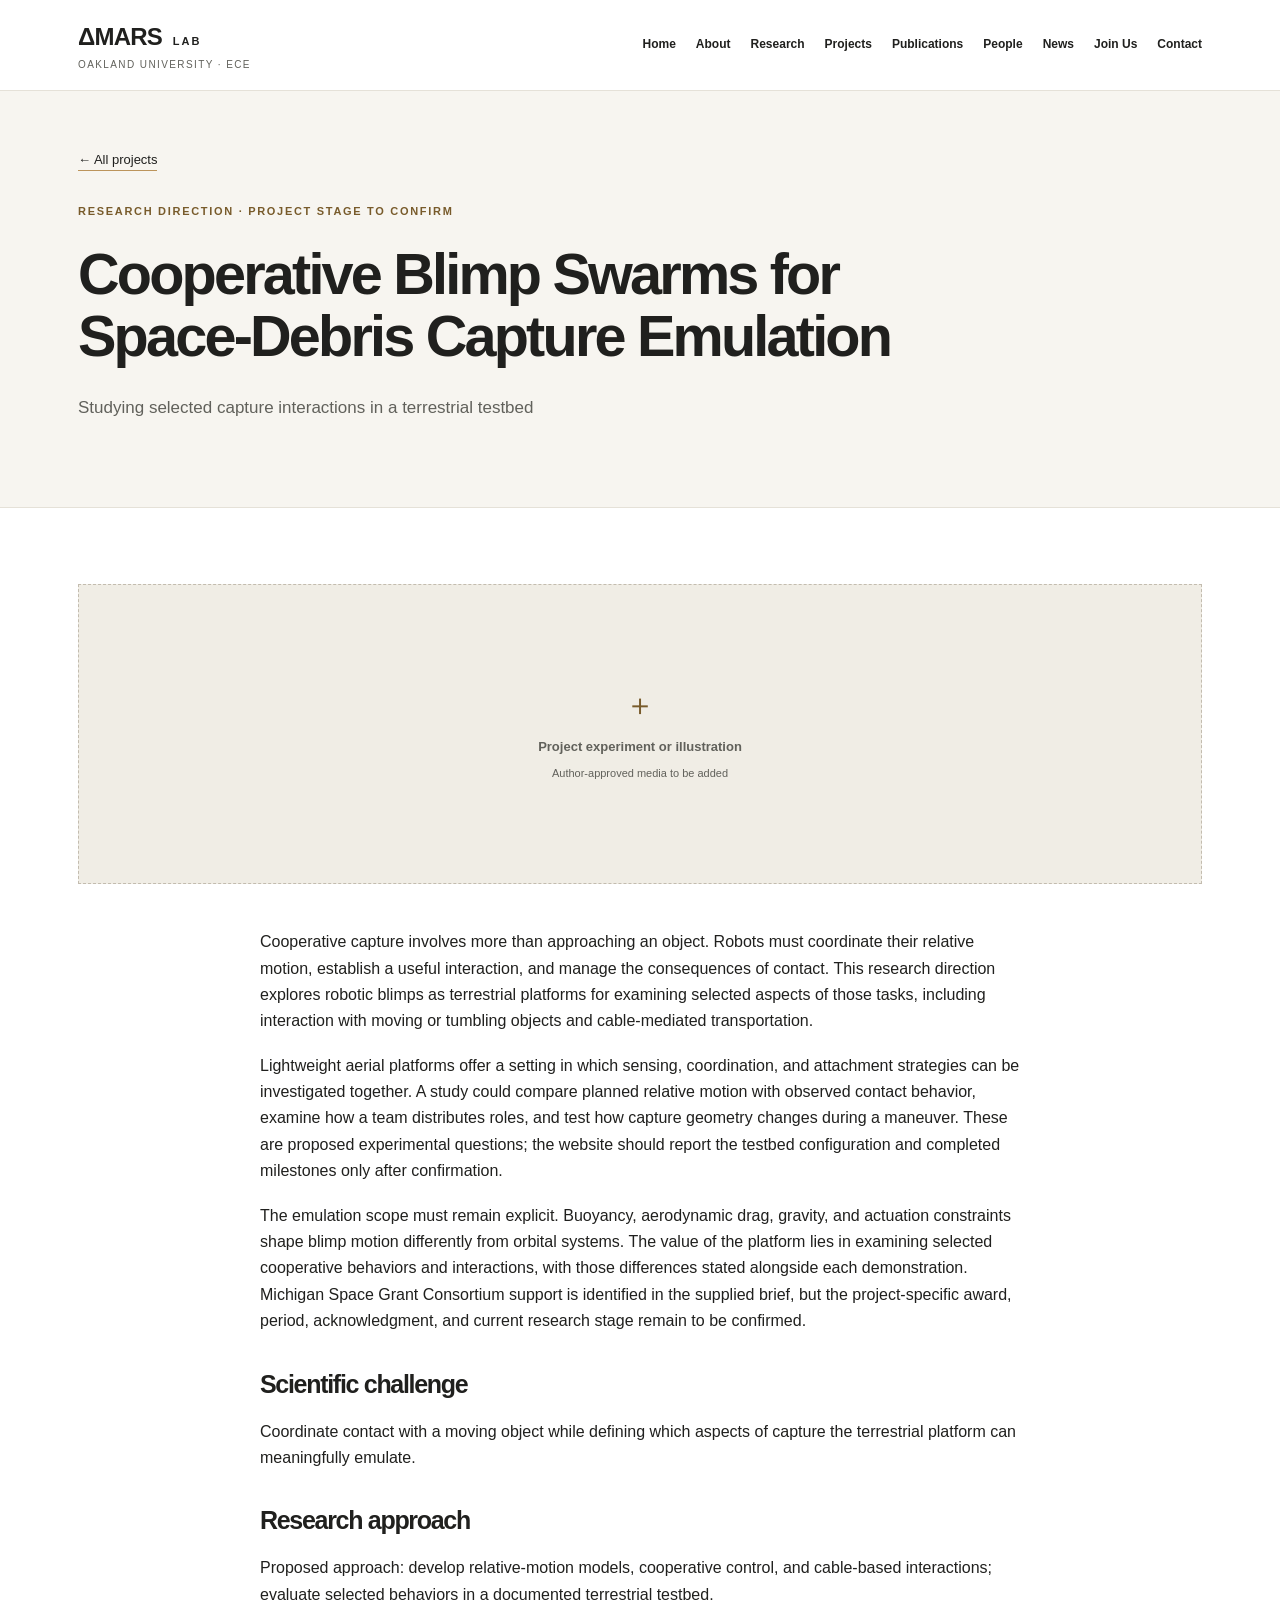
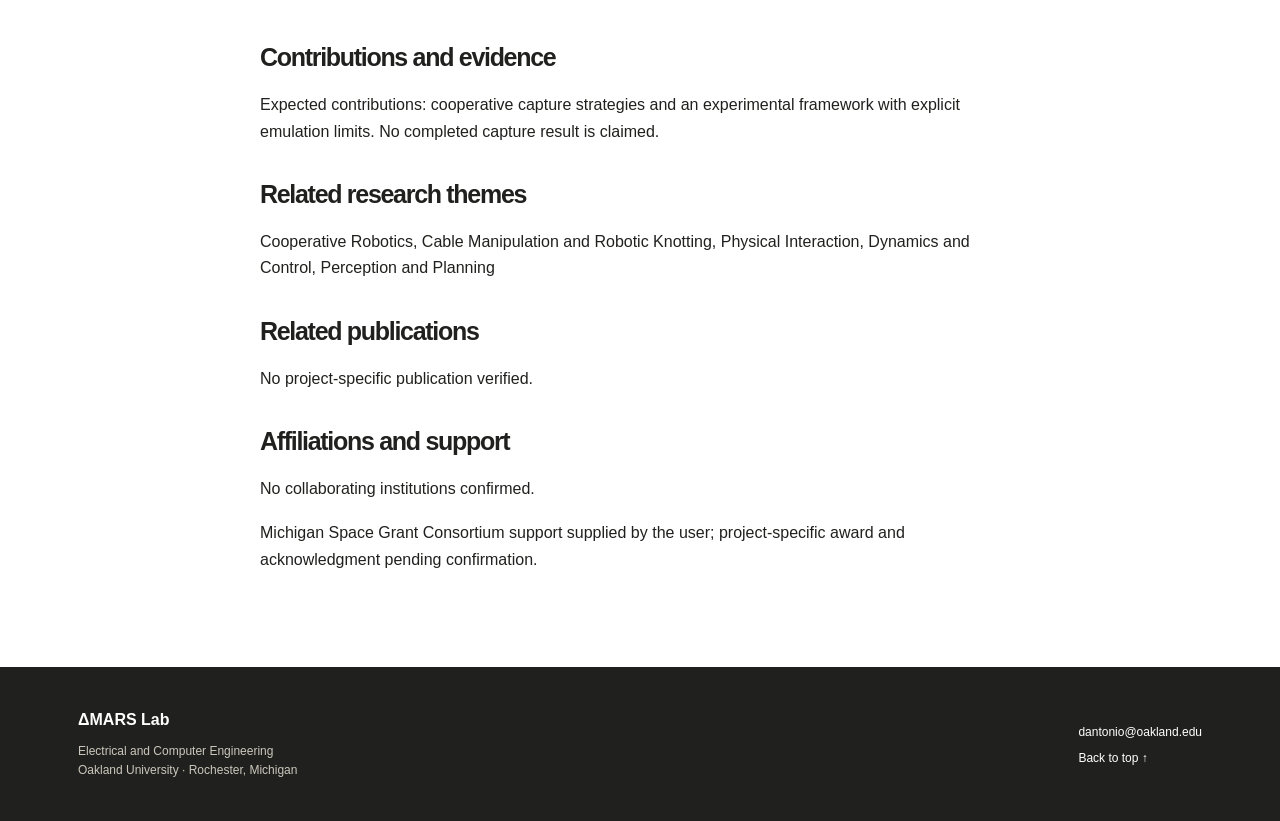
==== project-blimp-capture.html @ a8bf854a "Publish Delta MARS Lab website" ====
<!DOCTYPE html>
<html lang="en"><head><meta charset="utf-8"><meta name="viewport" content="width=device-width, initial-scale=1">
<title>Cooperative Blimp Swarms for Space-Debris Capture Emulation | ΔMARS Lab · Oakland University</title><meta name="description" content="ΔMARS Lab at Oakland University studies cooperative robotics, physical interaction, and autonomous manipulation, with a distinctive focus on cables and robotic knotting.">
<meta property="og:title" content="Cooperative Blimp Swarms for Space-Debris Capture Emulation | ΔMARS Lab"><meta property="og:description" content="Advancing autonomous robotics through cooperative coordination, physical interaction, and intelligent manipulation."><meta property="og:type" content="website">
<link rel="icon" href="assets/img/lab-mark.svg" type="image/svg+xml"><link rel="stylesheet" href="assets/vendor/bootstrap/css/bootstrap.min.css"><link rel="stylesheet" href="assets/css/lab.css"><link rel="stylesheet" href="assets/vendor/bootstrap-icons/bootstrap-icons.css"></head>
<body><a class="skip-link" href="#main">Skip to content</a><header class="lab-header"><div class="container header-inner"><a class="brand" href="index.html"><span class="brand-name">ΔMARS <span>LAB</span></span><span class="brand-affiliation">Oakland University · ECE</span></a><button class="menu-toggle" type="button" aria-controls="navigation" aria-expanded="false">Menu</button><nav id="navigation" aria-label="Main navigation"><a href="index.html#hero">Home</a><a href="index.html#about">About</a><a href="index.html#research">Research</a><a href="index.html#projects">Projects</a><a href="index.html#publications">Publications</a><a href="index.html#people">People</a><a href="index.html#news">News</a><a href="index.html#join">Join Us</a><a href="index.html#contact">Contact</a></nav></div></header>
<main id="main"><section id="hero" class="project-hero"><div class="container"><a class="text-link" href="index.html#projects">← All projects</a><p class="eyebrow">Research direction · project stage to confirm</p><h1>Cooperative Blimp Swarms for Space-Debris Capture Emulation</h1><p class="hero-description">Studying selected capture interactions in a terrestrial testbed</p></div></section><section class="content-section"><div class="container project-content"><div class="media-slot"><span class="media-cross" aria-hidden="true">＋</span><span>Project experiment or illustration</span><small>Author-approved media to be added</small></div><div class="project-prose"><p>Cooperative capture involves more than approaching an object. Robots must coordinate their relative motion, establish a useful interaction, and manage the consequences of contact. This research direction explores robotic blimps as terrestrial platforms for examining selected aspects of those tasks, including interaction with moving or tumbling objects and cable-mediated transportation.</p><p>Lightweight aerial platforms offer a setting in which sensing, coordination, and attachment strategies can be investigated together. A study could compare planned relative motion with observed contact behavior, examine how a team distributes roles, and test how capture geometry changes during a maneuver. These are proposed experimental questions; the website should report the testbed configuration and completed milestones only after confirmation.</p><p>The emulation scope must remain explicit. Buoyancy, aerodynamic drag, gravity, and actuation constraints shape blimp motion differently from orbital systems. The value of the platform lies in examining selected cooperative behaviors and interactions, with those differences stated alongside each demonstration. Michigan Space Grant Consortium support is identified in the supplied brief, but the project-specific award, period, acknowledgment, and current research stage remain to be confirmed.</p><h2>Scientific challenge</h2><p>Coordinate contact with a moving object while defining which aspects of capture the terrestrial platform can meaningfully emulate.</p><h2>Research approach</h2><p>Proposed approach: develop relative-motion models, cooperative control, and cable-based interactions; evaluate selected behaviors in a documented terrestrial testbed.</p><h2>Contributions and evidence</h2><p>Expected contributions: cooperative capture strategies and an experimental framework with explicit emulation limits. No completed capture result is claimed.</p><h2>Related research themes</h2><p>Cooperative Robotics, Cable Manipulation and Robotic Knotting, Physical Interaction, Dynamics and Control, Perception and Planning</p><h2>Related publications</h2><p>No project-specific publication verified.</p><h2>Affiliations and support</h2><p>No collaborating institutions confirmed.</p><p>Michigan Space Grant Consortium support supplied by the user; project-specific award and acknowledgment pending confirmation.</p></div></div></section></main><footer><div class="container footer-inner"><div><strong>ΔMARS Lab</strong><p>Electrical and Computer Engineering<br>Oakland University · Rochester, Michigan</p></div><div><a href="mailto:dantonio@oakland.edu">dantonio@oakland.edu</a><br><a href="index.html#hero">Back to top ↑</a></div></div></footer><script src="assets/js/lab.js"></script></body></html>
---- assets/css/lab.css ----
:root{--ink:#20201e;--muted:#61615b;--gold:#bc945b;--gold-text:#785b2b;--line:#e5e1d8;--paper:#fff;--wash:#f7f5f0}
*{box-sizing:border-box}html{scroll-behavior:smooth;scroll-padding-top:110px}body{margin:0;color:var(--ink);background:var(--paper);font-family:Helvetica,Arial,sans-serif;line-height:1.65;font-size:16px}a{color:inherit;text-decoration:none}a:hover{color:var(--gold-text)}a:focus-visible,button:focus-visible,summary:focus-visible,select:focus-visible{outline:3px solid var(--gold);outline-offset:5px}.container{max-width:1180px;padding-left:28px;padding-right:28px}h1,h2,h3,h4{text-wrap:balance}p{margin:0 0 18px}h1{font-size:clamp(42px,4.9vw,67px);line-height:1.09;letter-spacing:-2.8px;margin:22px 0 26px;font-weight:600}h2{font-size:clamp(30px,3.2vw,42px);letter-spacing:-1.3px;line-height:1.16;margin:15px 0 20px;font-weight:600}h3{font-size:22px;line-height:1.3;letter-spacing:-.5px;margin:0 0 15px}h4{font-size:16px;line-height:1.4;margin:24px 0 12px}button,select{font:inherit}button{cursor:pointer}[hidden]{display:none!important}.skip-link{position:fixed;top:-100px;left:20px;padding:12px;background:white;z-index:100}.skip-link:focus{top:12px}.lab-header{position:sticky;top:0;z-index:20;background:rgba(255,255,255,.98);border-bottom:1px solid var(--line)}.header-inner{display:flex;justify-content:space-between;align-items:center;gap:24px;min-height:90px}.brand{display:flex;flex-direction:column;flex-shrink:0}.brand-name{font-size:24px;font-weight:700;letter-spacing:-.8px}.brand-name span{font-size:11px;letter-spacing:2px;margin-left:5px}.brand-affiliation{font-size:10px;text-transform:uppercase;letter-spacing:1.4px;color:var(--muted)}nav{display:flex;gap:20px;font-size:12px;font-weight:600}.menu-toggle{display:none}.lab-hero{padding:82px 0 0;background:var(--wash)}.hero-grid{display:grid;grid-template-columns:1.2fr 1fr;gap:55px;align-items:center}.eyebrow{font-size:11px;text-transform:uppercase;letter-spacing:1.7px;font-weight:700;color:var(--gold-text)}.hero-lab{font-size:13px;letter-spacing:3px;font-weight:700;margin:24px 0 -5px}h1 span{color:var(--gold-text)}.hero-description{font-size:17px;color:var(--muted);margin-bottom:30px;max-width:590px}.hero-links{display:flex;align-items:center;gap:25px;flex-wrap:wrap}.lab-button{display:inline-block;background:var(--ink);color:white;padding:14px 19px;font-size:13px;font-weight:600}.lab-button:hover{background:#38352d;color:white}.text-link{font-size:13px;border-bottom:1px solid var(--gold);padding-bottom:3px}.media-slot{min-height:160px;border:1px dashed #c3bcaf;background:#f0ede5;display:flex;align-items:center;justify-content:center;flex-direction:column;text-align:center;padding:24px;color:var(--muted);gap:8px}.media-slot>span:not(.media-cross){font-size:13px;font-weight:600}.media-slot small{font-size:11px;max-width:260px;line-height:1.5}.media-cross{font-size:30px;font-weight:300;color:var(--gold-text);line-height:1.2;margin-bottom:5px}.hero-media .media-slot{min-height:350px}.media-caption{font-size:11px;color:var(--muted);margin:12px 0}.research-path{display:flex;gap:22px;align-items:center;flex-wrap:wrap;padding-top:28px;padding-bottom:28px;margin-top:64px;border-top:1px solid var(--line);font-size:11px;letter-spacing:1.4px;text-transform:uppercase;font-weight:600}.research-path span[aria-hidden]{color:var(--gold-text)}.content-section{padding:76px 0;border-top:1px solid var(--line)}.wash{background:var(--wash)}.section-intro{margin-bottom:34px;max-width:750px}.section-description{color:var(--muted);max-width:650px}.about-grid{display:grid;grid-template-columns:1.25fr 1fr;gap:55px}.about-grid p{font-size:15px}.name-note{color:var(--gold-text);border-top:1px solid var(--line);padding-top:18px}.statement-panel{background:var(--wash);padding:28px 30px;border-top:3px solid var(--gold)}.statement-panel h3{font-size:18px}.statement-panel h3:not(:first-child){margin-top:32px}.principle-grid{display:grid;grid-template-columns:repeat(3,1fr);gap:35px;margin-top:40px;border-top:1px solid var(--line);padding-top:35px}.principle-grid h3{font-size:19px;margin-top:14px}.principle-grid p{font-size:14px;color:var(--muted)}.research-grid{display:grid;grid-template-columns:repeat(2,1fr);gap:24px}.research-card{border:1px solid var(--line);background:white}.research-card .media-slot{border:0;border-bottom:1px dashed #c3bcaf}.card-body{padding:26px}.card-body h3{margin-top:14px}.card-body p{font-size:15px;color:var(--muted)}details{margin-top:20px;font-size:14px;border-top:1px solid var(--line);padding-top:15px}summary{font-weight:600;cursor:pointer;color:var(--gold-text)}details[open] summary{margin-bottom:20px}details p,details li{font-size:14px}details li{margin-bottom:10px}.projects-grid{display:grid;grid-template-columns:repeat(3,minmax(0,1fr));gap:28px}.project-card{border:1px solid var(--line)}.project-card .card-body{padding:23px}.project-card h3{font-size:20px}.project-card p{font-size:14px}.project-card .media-slot{border:0;border-bottom:1px dashed #c3bcaf}.status{font-size:10px;line-height:1.5;color:var(--gold-text);font-weight:600;display:block}.selected-publications{display:grid;grid-template-columns:repeat(3,minmax(0,1fr));gap:25px;margin:40px 0}.featured-publication h3{font-size:19px;margin-top:20px}.featured-publication p{font-size:14px;color:var(--muted)}.reserved-publication .media-slot{min-height:230px}.filters{display:flex;align-items:end;gap:20px;flex-wrap:wrap;padding:22px 0;border-top:1px solid var(--line)}.filters label{font-size:12px;font-weight:600;display:flex;flex-direction:column;gap:7px}.filters select{font-size:13px;background:white;border:1px solid #b8b1a3;padding:9px 34px 9px 12px;min-width:150px}.filters button{border:1px solid #b8b1a3;background:white;font-size:13px;padding:9px 12px}.publication{padding:30px;border:1px solid var(--line);background:white;max-width:950px}.publication h3{margin-top:14px}.publication p{font-size:14px}.publication-venue{color:var(--gold-text)}.publication-links{display:flex;gap:22px;flex-wrap:wrap}.small-note{font-size:12px!important;color:var(--muted);margin-top:18px}pre{padding:20px;background:var(--wash);white-space:pre-wrap;overflow-wrap:anywhere;font-size:12px;margin:0}.empty-state{border:1px dashed #c3bcaf;padding:30px;color:var(--muted);max-width:850px}.empty-state h3{color:var(--ink)}.empty-state p{margin:0;font-size:15px}.pi-grid{display:grid;grid-template-columns:.7fr 1.6fr;gap:45px}.pi-grid .media-slot{min-height:300px}.portrait-caption{margin-top:18px}.pi-name{font-size:28px}.pi-role{font-size:14px;color:var(--gold-text)}.pi-grid p:not(.pi-role):not(.portrait-caption){font-size:15px}.member-groups{display:grid;grid-template-columns:repeat(3,1fr);gap:24px;margin:45px 0}.member-groups>div{border-top:1px solid var(--line);padding-top:18px}.member-groups h4{margin:0 0 8px}.member-groups p{font-size:13px;color:var(--muted)}.culture{max-width:800px;border-left:3px solid var(--gold);padding-left:25px}.culture p{font-size:15px;color:var(--muted)}.join-section{background:#f0ede5}.join-grid{display:grid;grid-template-columns:1.2fr 1fr;gap:55px}.join-grid p,.join-grid li{font-size:15px}.inquiry-panel{padding:28px;background:white}.inquiry-panel ol{padding-left:20px;margin-bottom:25px}.inquiry-panel li{margin-bottom:10px}.contact-grid{display:grid;grid-template-columns:repeat(3,minmax(0,1fr));gap:40px}.contact-grid p{font-size:14px}.contact-grid h3{font-size:18px}.contact-email{color:var(--gold-text);font-size:17px;overflow-wrap:anywhere}footer{padding:40px 0;background:var(--ink);color:#fff}.footer-inner{display:flex;justify-content:space-between;align-items:center;gap:25px}.footer-inner p{font-size:12px;color:#cbc7bc;margin:8px 0 0}.footer-inner a{font-size:12px}footer a:hover{color:var(--gold)}.project-hero{background:var(--wash);padding:55px 0}.project-hero .eyebrow{margin-top:30px}.project-hero h1{max-width:900px;font-size:clamp(36px,4.5vw,58px)}.project-content>.media-slot{min-height:300px}.project-prose{max-width:760px;margin:45px auto 0}.project-prose h2{font-size:25px;margin-top:35px}.project-prose p{font-size:16px}.project-prose p{overflow-wrap:anywhere}
@media(prefers-reduced-motion:reduce){html{scroll-behavior:auto}}
@media(max-width:1100px){nav{gap:13px;font-size:11px}.hero-grid{gap:35px}.projects-grid{grid-template-columns:repeat(2,minmax(0,1fr))}}
@media(max-width:950px){.header-inner{min-height:80px;flex-wrap:wrap;gap:0}.menu-toggle{display:block;background:none;border:1px solid var(--line);padding:7px 12px;font-size:13px}nav{display:none;width:100%;padding:20px 0;flex-wrap:wrap;gap:20px;font-size:13px}nav.is-open{display:flex}.hero-grid{grid-template-columns:1fr;gap:40px}.lab-hero{padding:48px 0 0}h1{max-width:650px}.hero-media .media-slot{min-height:260px}.hero-description{max-width:650px}.research-path{margin-top:35px}.about-grid,.join-grid{grid-template-columns:1fr;gap:25px}.contact-grid{grid-template-columns:1fr 1fr}.selected-publications{gap:18px}.pi-grid{grid-template-columns:.8fr 1.3fr;gap:25px}}
@media(max-width:640px){.container{padding-left:22px;padding-right:22px}h1{letter-spacing:-1.5px;font-size:41px}.hero-grid .eyebrow{font-size:10px;letter-spacing:1.3px}.hero-description{font-size:16px}.hero-links{gap:20px}.research-path{gap:12px;font-size:9px;letter-spacing:1px}.content-section{padding:45px 0}.research-grid,.projects-grid,.principle-grid,.selected-publications,.pi-grid,.contact-grid{grid-template-columns:1fr}.member-groups{grid-template-columns:1fr 1fr;gap:18px}.section-intro{margin-bottom:25px}.card-body,.publication{padding:22px}.principle-grid{gap:15px}.statement-panel{padding:24px}.selected-publications{gap:20px}.reserved-publication .media-slot{min-height:120px}.filters{gap:14px}.filters label{width:calc(50% - 7px)}.filters select{min-width:0;width:100%}.pi-grid .media-slot{min-height:240px}.join-grid{gap:20px}.inquiry-panel{padding:23px}.footer-inner{align-items:flex-start;flex-direction:column}.project-hero{padding:35px 0}.project-content>.media-slot{min-height:220px}}
.hero-support{font-size:18px;font-weight:500;color:var(--ink);line-height:1.5;margin-bottom:18px;max-width:590px}.featured-focus{border-top:3px solid var(--gold);background:#faf8f3}.focus-subtitle{font-size:20px;color:var(--gold-text);max-width:750px;margin-bottom:30px}.focus-grid{display:grid;grid-template-columns:1.2fr 1fr;gap:50px}.focus-grid p{font-size:15px}.scientific-question{border-left:3px solid var(--gold);padding:25px 28px;background:white;align-self:start}.scientific-question h3{font-size:17px}.scientific-question>p:not(.small-note){font-size:21px;line-height:1.5;text-wrap:balance}
@media(max-width:950px){.focus-grid{grid-template-columns:1fr;gap:28px}}
@media(max-width:640px){.hero-support{font-size:17px}.focus-subtitle{font-size:18px}.scientific-question{padding:23px}.scientific-question>p:not(.small-note){font-size:19px}}

.hero-media{margin:0;min-width:0}.hero-experiment{display:block;width:100%;height:auto;border:1px solid var(--line)}
/* Academic bibliography rows, following the supplied publication reference. */
.publication-row{display:grid;grid-template-columns:220px minmax(0,1fr);gap:24px;max-width:none;padding:26px 0;border:0;border-bottom:1px solid var(--line);background:transparent}.publication-thumbnail{align-self:start}.publication-thumbnail img{width:100%;height:auto;aspect-ratio:4/3;object-fit:contain;background:var(--wash);display:block}.publication-image-placeholder{aspect-ratio:4/3;display:flex;flex-direction:column;align-items:center;justify-content:center;background:#eeece7;border:1px dashed #c3bcaf;gap:12px;color:var(--muted)}.publication-image-placeholder>span{font-size:28px}.publication-image-placeholder small{font-size:11px}.publication-content{min-width:0}.publication-row .publication-authors{font-size:17px;line-height:1.5;margin:3px 0 14px;color:var(--ink)}.publication-row .publication-title{font-size:21px;line-height:1.45;letter-spacing:-.3px;font-weight:700;margin:0 0 13px;text-wrap:initial}.publication-badge{display:inline-block;vertical-align:middle;white-space:nowrap;border-radius:3px;background:#007fba;color:#fff;font-size:12px;line-height:1.4;padding:5px 9px;font-weight:700;margin-left:8px;letter-spacing:0}.publication-row .publication-venue{font-size:17px;color:var(--ink);line-height:1.5;margin:0 0 17px}.publication-meta{display:flex;align-items:baseline;flex-wrap:wrap;column-gap:8px;row-gap:7px;font-size:14px;line-height:1.6;color:#686868}.publication-disclosure,.publication-tag{border:0;background:transparent;padding:0;color:inherit;text-decoration:underline;text-underline-offset:3px;font-size:inherit;line-height:inherit;text-align:left}.publication-disclosure:hover,.publication-tag:hover,.publication-resource:hover{color:var(--gold-text)}.publication-disclosure[aria-expanded=true]{color:var(--ink)}.publication-tags{display:inline}.publication-tag:not(:last-child)::after{content:",";display:inline-block;margin-right:4px;text-decoration:none}.publication-resources{display:inline-flex;gap:9px;align-items:baseline;flex-wrap:wrap}.publication-resource{color:inherit;display:inline-flex;align-items:center;gap:4px;font-size:12px}.publication-resource .bi{font-size:17px}.meta-separator{color:#909090}.publication-panel{margin-top:20px;padding:20px;background:var(--wash);border-left:2px solid var(--gold)}.publication-panel h4{margin:0 0 10px}.publication-panel p{margin:0}.publication-panel pre{padding:0}.publication-count{margin-bottom:0}
@media(max-width:950px){.publication-row{grid-template-columns:180px minmax(0,1fr);gap:20px}}
@media(max-width:640px){.publication-row{grid-template-columns:1fr;gap:20px}.publication-thumbnail{max-width:240px}.publication-row .publication-title{font-size:20px}.publication-row .publication-authors,.publication-row .publication-venue{font-size:15px}.publication-badge{margin-left:0}.publication-meta{font-size:13px}}
.publication-row .publication-image-credit{font-size:9px;line-height:1.5;color:var(--muted);margin:8px 0 0}.publication-image-credit a:hover{text-decoration:underline}

.pi-portrait{display:block;width:100%;max-width:340px;height:auto;border:1px solid var(--line)}
.student-profiles{margin-top:45px}.student-profile{display:grid;grid-template-columns:220px minmax(0,1fr);gap:35px;border-top:1px solid var(--line);padding:32px 0}.student-profile h3{font-size:25px;margin-top:12px}.student-profile .media-slot{min-height:280px}.member-portrait{display:block;width:100%;height:auto}.student-role{font-size:14px;color:var(--gold-text)}.member-education{list-style:none;padding:0;margin:0}.member-education li{font-size:14px;margin-bottom:15px}.member-education span{display:block;color:var(--muted);margin-top:3px}
@media(max-width:640px){.student-profile{grid-template-columns:1fr;gap:24px}.student-profile>div:first-child{max-width:270px}}

.student-profile p{margin-bottom:12px}.student-education{font-size:13px;color:var(--muted)}

/* Compact student profile spacing; preserve all education details. */
.student-profile{padding:24px 0;gap:28px}.student-profile h3{margin:5px 0 8px;font-size:23px}.student-profile p{margin-bottom:7px;line-height:1.45}.student-profile h4{margin:12px 0 6px}.student-profile .eyebrow{line-height:1.3}.member-education li{margin-bottom:6px;line-height:1.4}.member-education span{margin-top:1px}.member-education li:last-child{margin-bottom:0}
.student-group{margin-top:32px}.student-group-title{font-size:18px;margin:0 0 8px}.student-profile .member-name{font-size:23px;font-weight:600;line-height:1.3;margin:0 0 8px}.student-profile-text{grid-template-columns:minmax(0,1fr);padding:20px 0;max-width:850px}.student-profile-text .member-name{font-size:20px}.student-profile .member-education-heading{font-size:16px;margin:12px 0 6px}.member-thesis{font-size:14px;max-width:800px}.member-award{font-size:13px;color:var(--gold-text)}

/* Student cards flow into three columns and as many rows as needed. */
.student-profiles{display:grid;grid-template-columns:repeat(3,minmax(0,1fr));gap:28px;align-items:start}.student-profiles .student-profile{display:flex;flex-direction:column;gap:18px;min-width:0;max-width:none;margin:0;padding:22px 0}.student-profile .member-name{font-size:21px;margin:7px 0 8px}.student-profile .member-portrait{width:100%;max-height:240px;object-fit:contain;object-position:left top}.member-group-label{font-size:10px;letter-spacing:1.2px}
@media(max-width:950px){.student-profiles{grid-template-columns:repeat(2,minmax(0,1fr))}}
@media(max-width:640px){.student-profiles{grid-template-columns:1fr;gap:16px}.student-profiles .student-profile>div:first-child{max-width:none}}

.publication-thumbnail video{display:block;width:100%;height:auto;aspect-ratio:4/3;object-fit:contain;background:var(--wash)}
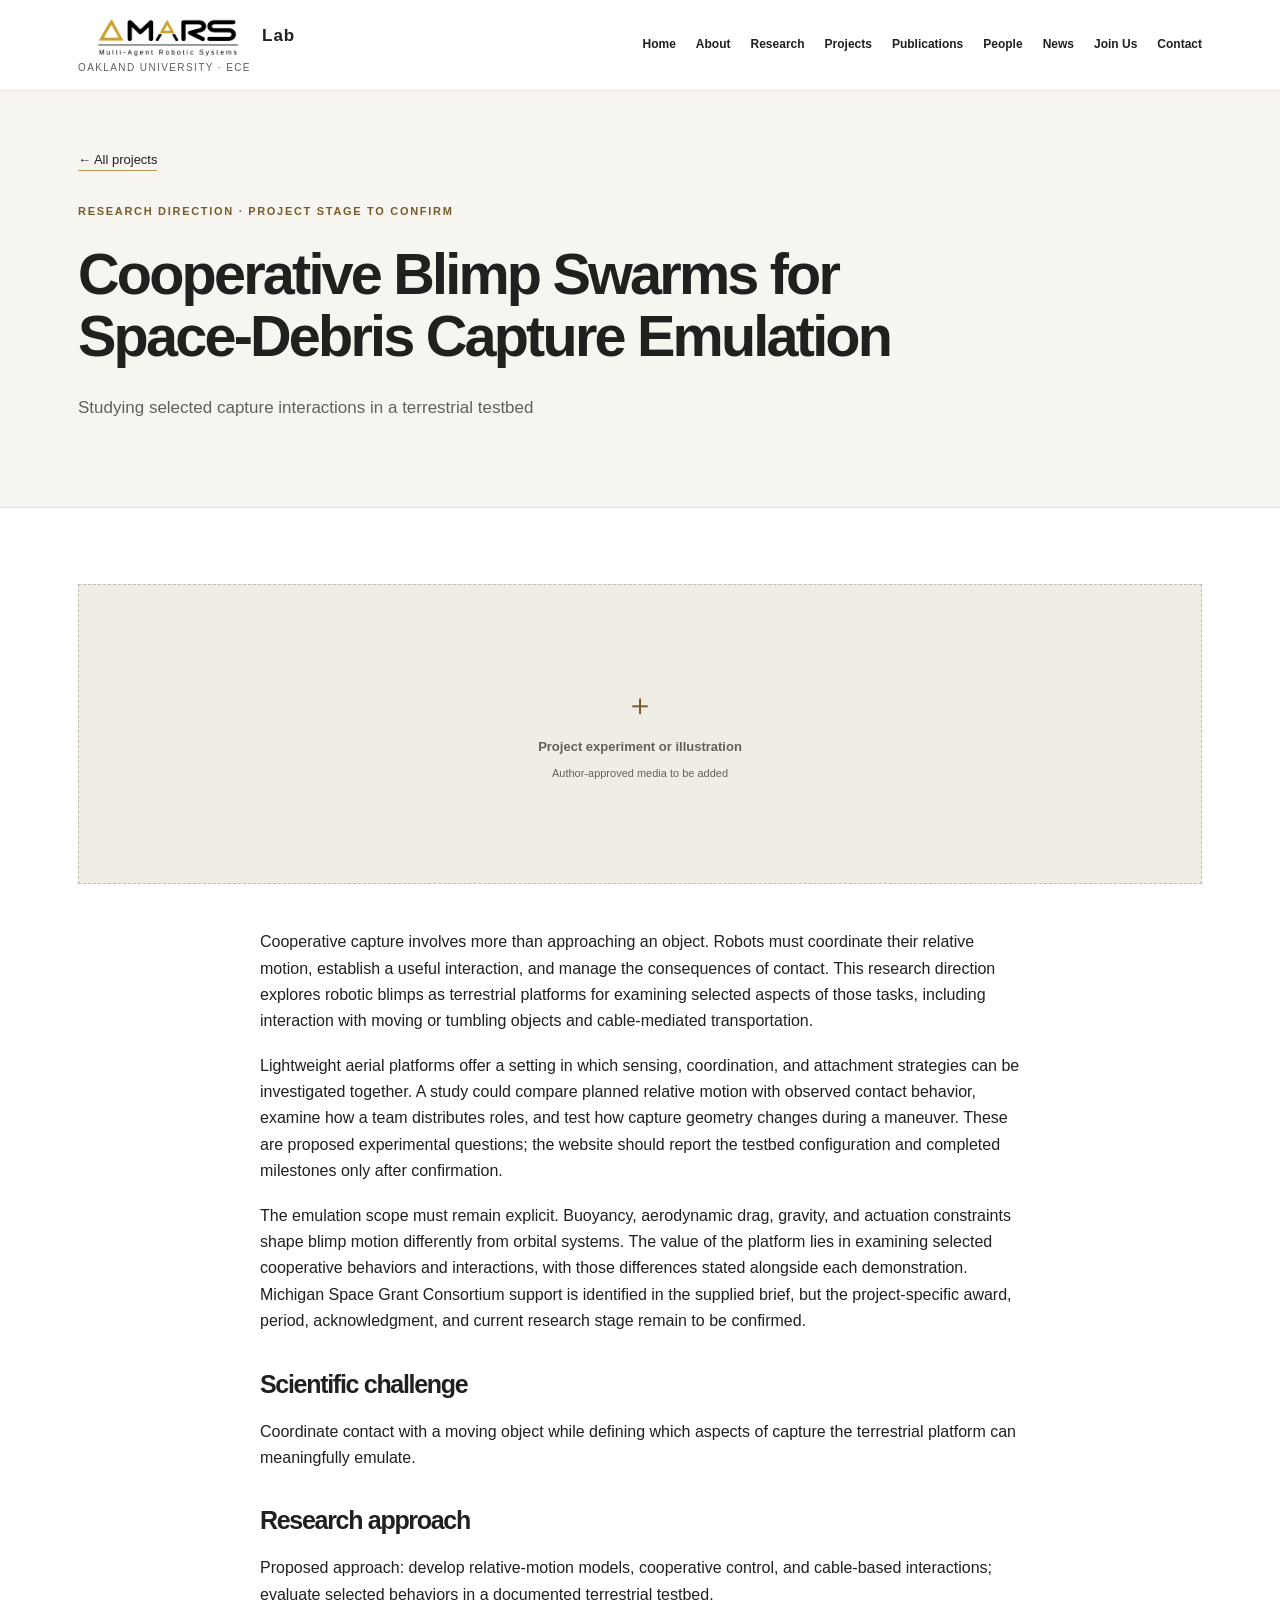
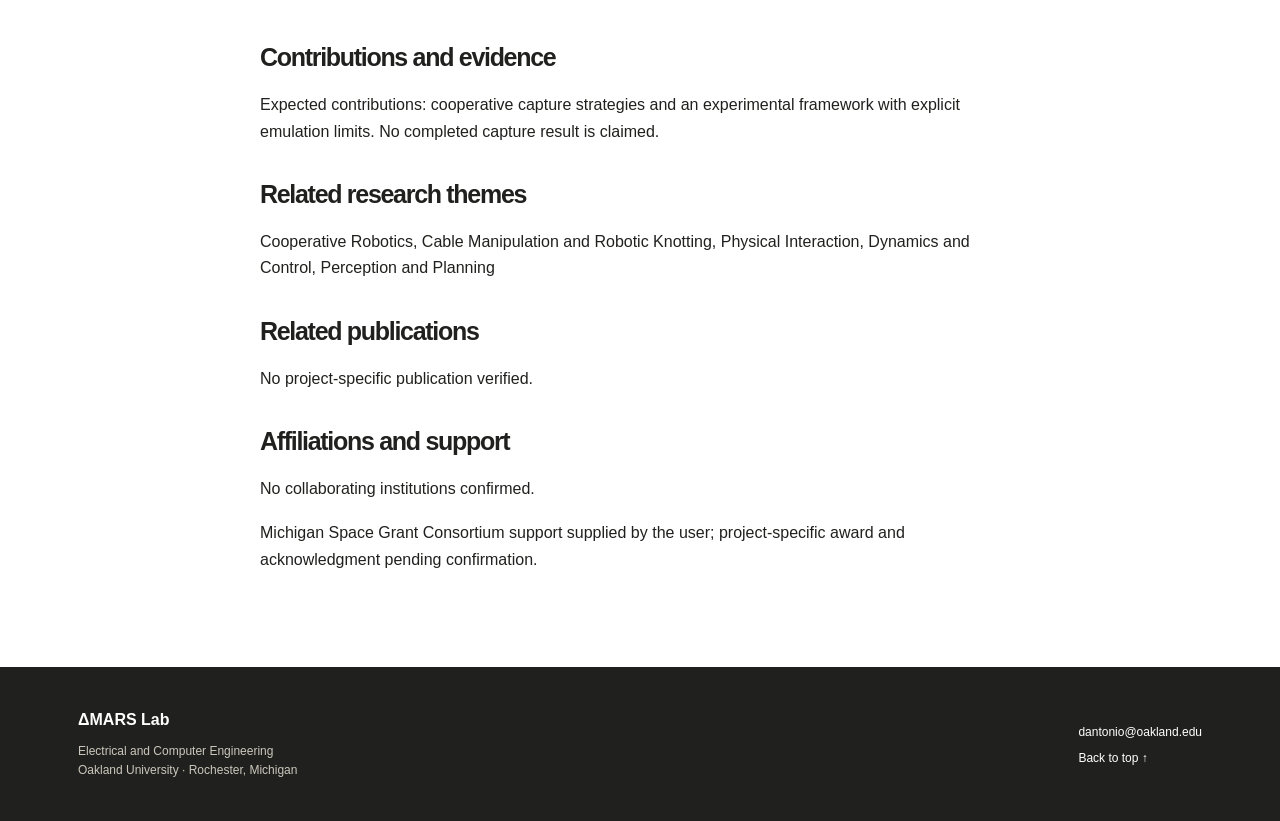
==== commit 21855b4a: "Use supplied Delta MARS logo with Lab label" ====
--- a/project-blimp-capture.html
+++ b/project-blimp-capture.html
@@ -3,5 +3,5 @@
 <title>Cooperative Blimp Swarms for Space-Debris Capture Emulation | ΔMARS Lab · Oakland University</title><meta name="description" content="ΔMARS Lab at Oakland University studies cooperative robotics, physical interaction, and autonomous manipulation, with a distinctive focus on cables and robotic knotting.">
 <meta property="og:title" content="Cooperative Blimp Swarms for Space-Debris Capture Emulation | ΔMARS Lab"><meta property="og:description" content="Advancing autonomous robotics through cooperative coordination, physical interaction, and intelligent manipulation."><meta property="og:type" content="website">
 <link rel="icon" href="assets/img/lab-mark.svg" type="image/svg+xml"><link rel="stylesheet" href="assets/vendor/bootstrap/css/bootstrap.min.css"><link rel="stylesheet" href="assets/css/lab.css"><link rel="stylesheet" href="assets/vendor/bootstrap-icons/bootstrap-icons.css"></head>
-<body><a class="skip-link" href="#main">Skip to content</a><header class="lab-header"><div class="container header-inner"><a class="brand" href="index.html"><span class="brand-name">ΔMARS <span>LAB</span></span><span class="brand-affiliation">Oakland University · ECE</span></a><button class="menu-toggle" type="button" aria-controls="navigation" aria-expanded="false">Menu</button><nav id="navigation" aria-label="Main navigation"><a href="index.html#hero">Home</a><a href="index.html#about">About</a><a href="index.html#research">Research</a><a href="index.html#projects">Projects</a><a href="index.html#publications">Publications</a><a href="index.html#people">People</a><a href="index.html#news">News</a><a href="index.html#join">Join Us</a><a href="index.html#contact">Contact</a></nav></div></header>
+<body><a class="skip-link" href="#main">Skip to content</a><header class="lab-header"><div class="container header-inner"><a class="brand" href="index.html"><span class="brand-wordmark"><img class="brand-logo" src="assets/img/delta-mars-logo.png" alt="ΔMARS"><span class="brand-lab">Lab</span></span><span class="brand-affiliation">Oakland University · ECE</span></a><button class="menu-toggle" type="button" aria-controls="navigation" aria-expanded="false">Menu</button><nav id="navigation" aria-label="Main navigation"><a href="index.html#hero">Home</a><a href="index.html#about">About</a><a href="index.html#research">Research</a><a href="index.html#projects">Projects</a><a href="index.html#publications">Publications</a><a href="index.html#people">People</a><a href="index.html#news">News</a><a href="index.html#join">Join Us</a><a href="index.html#contact">Contact</a></nav></div></header>
 <main id="main"><section id="hero" class="project-hero"><div class="container"><a class="text-link" href="index.html#projects">← All projects</a><p class="eyebrow">Research direction · project stage to confirm</p><h1>Cooperative Blimp Swarms for Space-Debris Capture Emulation</h1><p class="hero-description">Studying selected capture interactions in a terrestrial testbed</p></div></section><section class="content-section"><div class="container project-content"><div class="media-slot"><span class="media-cross" aria-hidden="true">＋</span><span>Project experiment or illustration</span><small>Author-approved media to be added</small></div><div class="project-prose"><p>Cooperative capture involves more than approaching an object. Robots must coordinate their relative motion, establish a useful interaction, and manage the consequences of contact. This research direction explores robotic blimps as terrestrial platforms for examining selected aspects of those tasks, including interaction with moving or tumbling objects and cable-mediated transportation.</p><p>Lightweight aerial platforms offer a setting in which sensing, coordination, and attachment strategies can be investigated together. A study could compare planned relative motion with observed contact behavior, examine how a team distributes roles, and test how capture geometry changes during a maneuver. These are proposed experimental questions; the website should report the testbed configuration and completed milestones only after confirmation.</p><p>The emulation scope must remain explicit. Buoyancy, aerodynamic drag, gravity, and actuation constraints shape blimp motion differently from orbital systems. The value of the platform lies in examining selected cooperative behaviors and interactions, with those differences stated alongside each demonstration. Michigan Space Grant Consortium support is identified in the supplied brief, but the project-specific award, period, acknowledgment, and current research stage remain to be confirmed.</p><h2>Scientific challenge</h2><p>Coordinate contact with a moving object while defining which aspects of capture the terrestrial platform can meaningfully emulate.</p><h2>Research approach</h2><p>Proposed approach: develop relative-motion models, cooperative control, and cable-based interactions; evaluate selected behaviors in a documented terrestrial testbed.</p><h2>Contributions and evidence</h2><p>Expected contributions: cooperative capture strategies and an experimental framework with explicit emulation limits. No completed capture result is claimed.</p><h2>Related research themes</h2><p>Cooperative Robotics, Cable Manipulation and Robotic Knotting, Physical Interaction, Dynamics and Control, Perception and Planning</p><h2>Related publications</h2><p>No project-specific publication verified.</p><h2>Affiliations and support</h2><p>No collaborating institutions confirmed.</p><p>Michigan Space Grant Consortium support supplied by the user; project-specific award and acknowledgment pending confirmation.</p></div></div></section></main><footer><div class="container footer-inner"><div><strong>ΔMARS Lab</strong><p>Electrical and Computer Engineering<br>Oakland University · Rochester, Michigan</p></div><div><a href="mailto:dantonio@oakland.edu">dantonio@oakland.edu</a><br><a href="index.html#hero">Back to top ↑</a></div></div></footer><script src="assets/js/lab.js"></script></body></html>
--- a/assets/css/lab.css
+++ b/assets/css/lab.css
@@ -30,4 +30,17 @@
 @media(max-width:950px){.student-profiles{grid-template-columns:repeat(2,minmax(0,1fr))}}
 @media(max-width:640px){.student-profiles{grid-template-columns:1fr;gap:16px}.student-profiles .student-profile>div:first-child{max-width:none}}
 
+/* Compact news rows with animated research media. */
+#news{padding-top:40px;padding-bottom:40px}#news .section-intro{margin-bottom:20px}#news .section-intro h2{margin-bottom:0}
+.news-card{display:grid;grid-template-columns:minmax(0,300px) minmax(0,1fr);gap:22px;align-items:start}.news-card figure{margin:0;min-width:0}.news-card img{display:block;width:100%;height:auto}.news-card figcaption{font-size:10px;line-height:1.4;color:var(--muted);margin-top:4px}.news-card figcaption a:hover{text-decoration:underline}.news-copy h3{font-size:23px;line-height:1.2;margin:5px 0 8px}.news-copy .eyebrow{margin:0;line-height:1.4}.news-copy>p:not(.eyebrow){font-size:15px;line-height:1.5;margin-bottom:8px}
+@media(max-width:640px){.news-card{grid-template-columns:1fr;gap:12px}.news-card figure{max-width:360px}.news-copy h3{font-size:22px}#news{padding-top:30px;padding-bottom:30px}}
+
+.news-card+.news-card{margin-top:20px;padding-top:20px;border-top:1px solid var(--line)}.news-card img{max-height:180px;object-fit:contain;object-position:left top}
+
+#publication-list.is-expanded{max-height: min(75vh, 900px);overflow-y:scroll;scrollbar-gutter:stable;scrollbar-width:auto;scrollbar-color:var(--gold-text) var(--wash);padding-right:16px;overscroll-behavior-y:contain}#publication-list.is-expanded::-webkit-scrollbar{width:12px}#publication-list.is-expanded::-webkit-scrollbar-track{background:var(--wash)}#publication-list.is-expanded::-webkit-scrollbar-thumb{background:var(--gold-text);border:3px solid var(--wash);border-radius:8px}
+
 .publication-thumbnail video{display:block;width:100%;height:auto;aspect-ratio:4/3;object-fit:contain;background:var(--wash)}
+
+.member-research-focus{margin:0 0 12px;font-size:14px;line-height:1.5}.member-research-focus strong{font-weight:700}
+
+.brand-wordmark{display:flex;align-items:center;gap:4px}.brand-logo{display:block;width:180px;height:45px;object-fit:cover;object-position:center}.brand-lab{font-size:17px;font-weight:700;letter-spacing:1px}.brand-wordmark+.brand-affiliation{margin-top:2px}
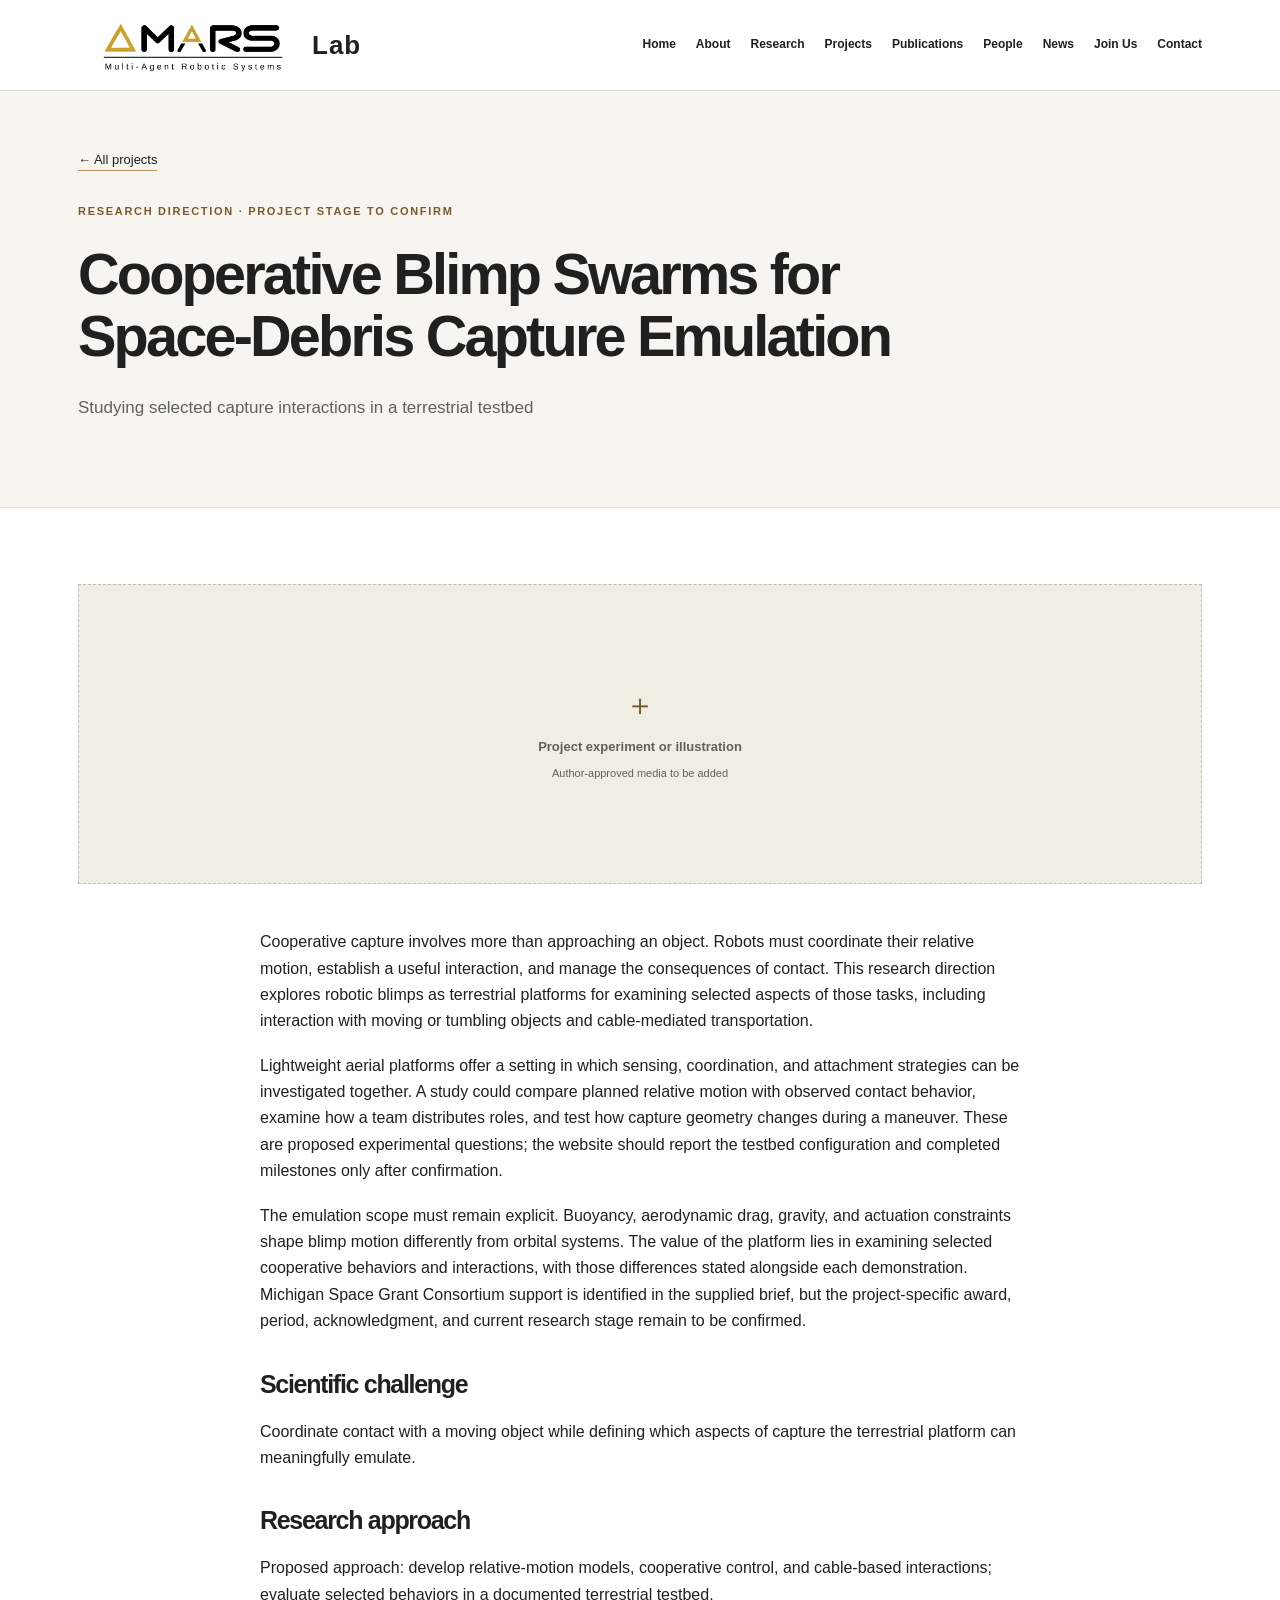
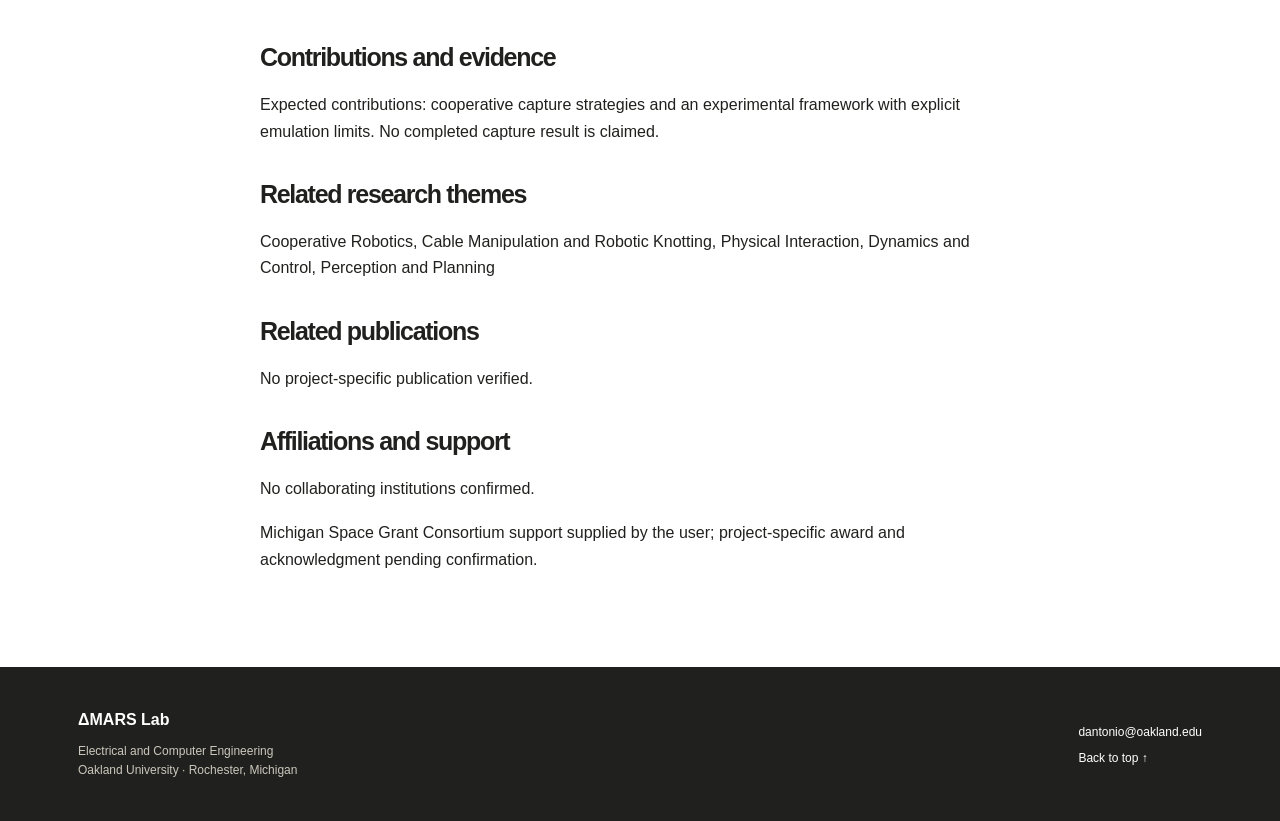
==== commit 5e5208f2: "Remove affiliation text beneath header logo" ====
--- a/project-blimp-capture.html
+++ b/project-blimp-capture.html
@@ -3,5 +3,5 @@
 <title>Cooperative Blimp Swarms for Space-Debris Capture Emulation | ΔMARS Lab · Oakland University</title><meta name="description" content="ΔMARS Lab at Oakland University studies cooperative robotics, physical interaction, and autonomous manipulation, with a distinctive focus on cables and robotic knotting.">
 <meta property="og:title" content="Cooperative Blimp Swarms for Space-Debris Capture Emulation | ΔMARS Lab"><meta property="og:description" content="Advancing autonomous robotics through cooperative coordination, physical interaction, and intelligent manipulation."><meta property="og:type" content="website">
 <link rel="icon" href="assets/img/lab-mark.svg" type="image/svg+xml"><link rel="stylesheet" href="assets/vendor/bootstrap/css/bootstrap.min.css"><link rel="stylesheet" href="assets/css/lab.css"><link rel="stylesheet" href="assets/vendor/bootstrap-icons/bootstrap-icons.css"></head>
-<body><a class="skip-link" href="#main">Skip to content</a><header class="lab-header"><div class="container header-inner"><a class="brand" href="index.html"><span class="brand-wordmark"><img class="brand-logo" src="assets/img/delta-mars-logo.png" alt="ΔMARS"><span class="brand-lab">Lab</span></span><span class="brand-affiliation">Oakland University · ECE</span></a><button class="menu-toggle" type="button" aria-controls="navigation" aria-expanded="false">Menu</button><nav id="navigation" aria-label="Main navigation"><a href="index.html#hero">Home</a><a href="index.html#about">About</a><a href="index.html#research">Research</a><a href="index.html#projects">Projects</a><a href="index.html#publications">Publications</a><a href="index.html#people">People</a><a href="index.html#news">News</a><a href="index.html#join">Join Us</a><a href="index.html#contact">Contact</a></nav></div></header>
+<body><a class="skip-link" href="#main">Skip to content</a><header class="lab-header"><div class="container header-inner"><a class="brand" href="index.html"><span class="brand-wordmark"><img class="brand-logo" src="assets/img/delta-mars-logo.png" alt="ΔMARS"><span class="brand-lab">Lab</span></span></a><button class="menu-toggle" type="button" aria-controls="navigation" aria-expanded="false">Menu</button><nav id="navigation" aria-label="Main navigation"><a href="index.html#hero">Home</a><a href="index.html#about">About</a><a href="index.html#research">Research</a><a href="index.html#projects">Projects</a><a href="index.html#publications">Publications</a><a href="index.html#people">People</a><a href="index.html#news">News</a><a href="index.html#join">Join Us</a><a href="index.html#contact">Contact</a></nav></div></header>
 <main id="main"><section id="hero" class="project-hero"><div class="container"><a class="text-link" href="index.html#projects">← All projects</a><p class="eyebrow">Research direction · project stage to confirm</p><h1>Cooperative Blimp Swarms for Space-Debris Capture Emulation</h1><p class="hero-description">Studying selected capture interactions in a terrestrial testbed</p></div></section><section class="content-section"><div class="container project-content"><div class="media-slot"><span class="media-cross" aria-hidden="true">＋</span><span>Project experiment or illustration</span><small>Author-approved media to be added</small></div><div class="project-prose"><p>Cooperative capture involves more than approaching an object. Robots must coordinate their relative motion, establish a useful interaction, and manage the consequences of contact. This research direction explores robotic blimps as terrestrial platforms for examining selected aspects of those tasks, including interaction with moving or tumbling objects and cable-mediated transportation.</p><p>Lightweight aerial platforms offer a setting in which sensing, coordination, and attachment strategies can be investigated together. A study could compare planned relative motion with observed contact behavior, examine how a team distributes roles, and test how capture geometry changes during a maneuver. These are proposed experimental questions; the website should report the testbed configuration and completed milestones only after confirmation.</p><p>The emulation scope must remain explicit. Buoyancy, aerodynamic drag, gravity, and actuation constraints shape blimp motion differently from orbital systems. The value of the platform lies in examining selected cooperative behaviors and interactions, with those differences stated alongside each demonstration. Michigan Space Grant Consortium support is identified in the supplied brief, but the project-specific award, period, acknowledgment, and current research stage remain to be confirmed.</p><h2>Scientific challenge</h2><p>Coordinate contact with a moving object while defining which aspects of capture the terrestrial platform can meaningfully emulate.</p><h2>Research approach</h2><p>Proposed approach: develop relative-motion models, cooperative control, and cable-based interactions; evaluate selected behaviors in a documented terrestrial testbed.</p><h2>Contributions and evidence</h2><p>Expected contributions: cooperative capture strategies and an experimental framework with explicit emulation limits. No completed capture result is claimed.</p><h2>Related research themes</h2><p>Cooperative Robotics, Cable Manipulation and Robotic Knotting, Physical Interaction, Dynamics and Control, Perception and Planning</p><h2>Related publications</h2><p>No project-specific publication verified.</p><h2>Affiliations and support</h2><p>No collaborating institutions confirmed.</p><p>Michigan Space Grant Consortium support supplied by the user; project-specific award and acknowledgment pending confirmation.</p></div></div></section></main><footer><div class="container footer-inner"><div><strong>ΔMARS Lab</strong><p>Electrical and Computer Engineering<br>Oakland University · Rochester, Michigan</p></div><div><a href="mailto:dantonio@oakland.edu">dantonio@oakland.edu</a><br><a href="index.html#hero">Back to top ↑</a></div></div></footer><script src="assets/js/lab.js"></script></body></html>
--- a/assets/css/lab.css
+++ b/assets/css/lab.css
@@ -43,4 +43,7 @@
 
 .member-research-focus{margin:0 0 12px;font-size:14px;line-height:1.5}.member-research-focus strong{font-weight:700}
 
-.brand-wordmark{display:flex;align-items:center;gap:4px}.brand-logo{display:block;width:180px;height:45px;object-fit:cover;object-position:center}.brand-lab{font-size:17px;font-weight:700;letter-spacing:1px}.brand-wordmark+.brand-affiliation{margin-top:2px}
+.brand-wordmark{display:flex;align-items:center;gap:4px}.brand-logo{display:block;width:230px;height:58px;object-fit:cover;object-position:center}.brand-lab{font-size:26px;font-weight:700;letter-spacing:1px}.brand-wordmark+.brand-affiliation{margin-top:2px}
+
+@media(min-width:951px) and (max-width:1150px){.header-inner{gap:16px}nav{gap:12px}}
+@media(max-width:400px){.brand-logo{width:200px;height:50px}.brand-lab{font-size:24px}}
